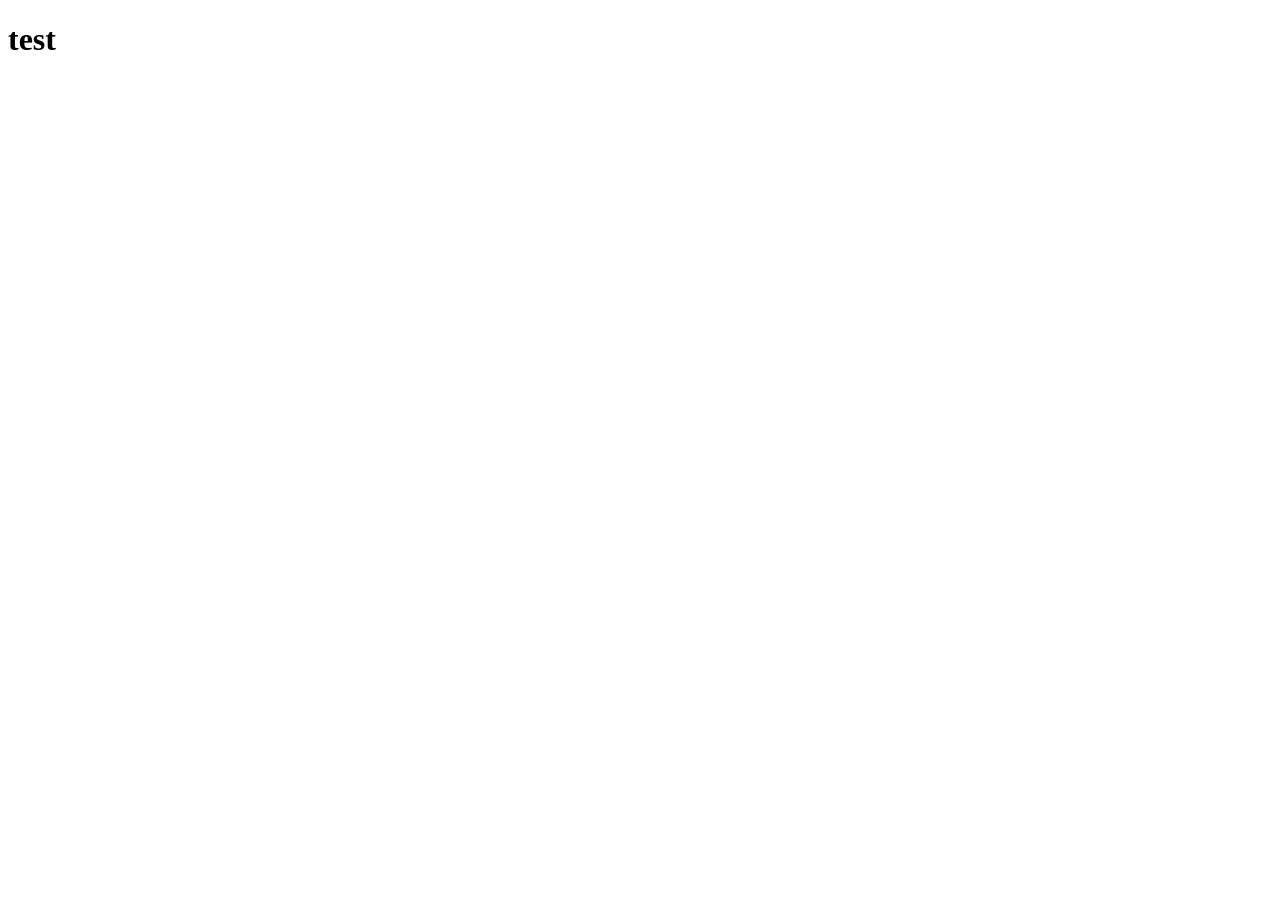
==== index.html @ ee91171e "commit1" ====
<!DOCTYPE html>
<html lang="en">
    <head>
        <meta charset="UTF-8">
        <title>Project 1</title>
        <link rel="stylesheet" href="CSS/style.css">
    </head>
    <body>
        <h1>test</h1>
    </body>
</html>
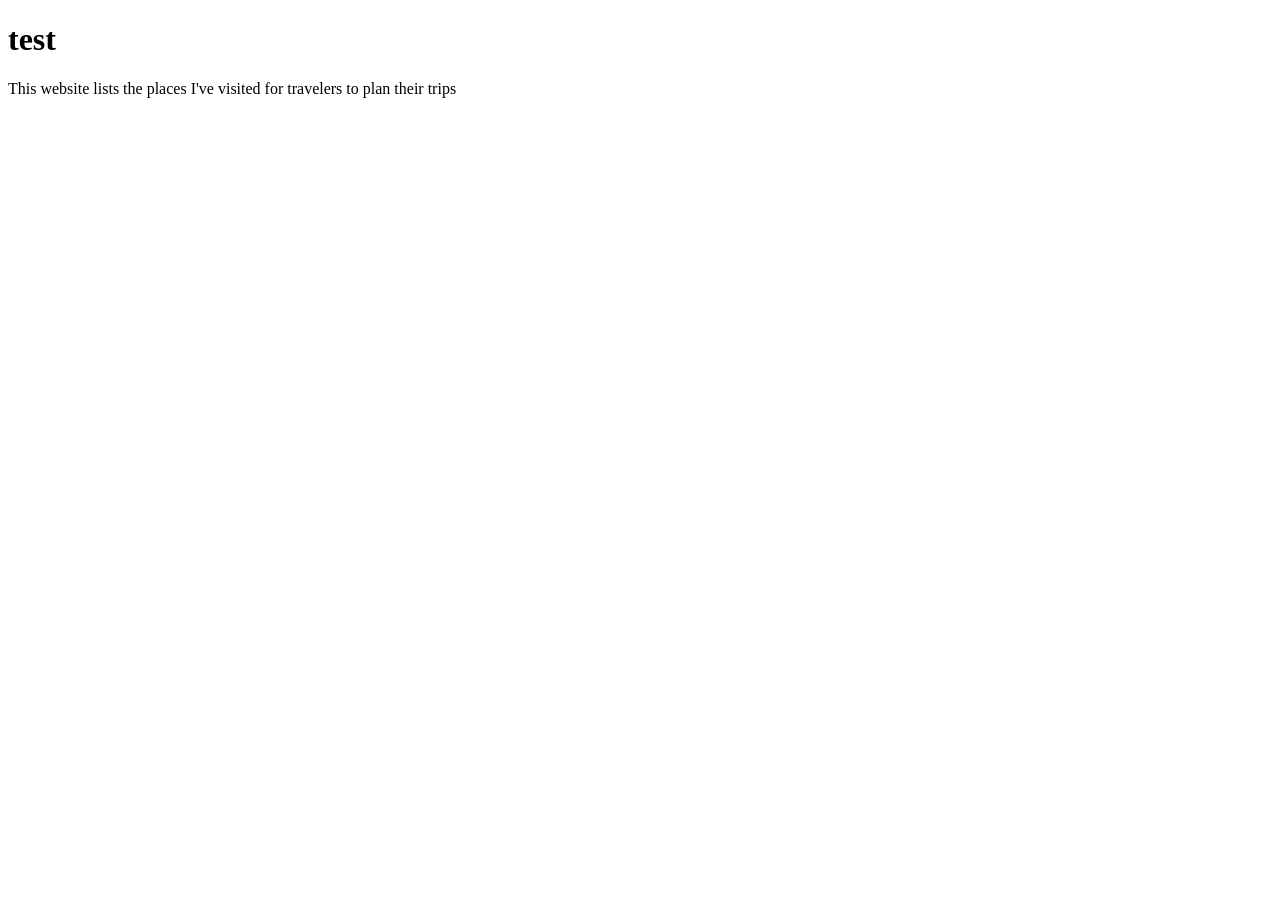
==== commit a7c95dee: "description Added a section with a description for travelers." ====
--- a/index.html
+++ b/index.html
@@ -7,5 +7,8 @@
     </head>
     <body>
         <h1>test</h1>
+        <section>
+            <p>This website lists the places I've visited for travelers to plan their trips</p>
+        </section>
     </body>
-</html>+</html>
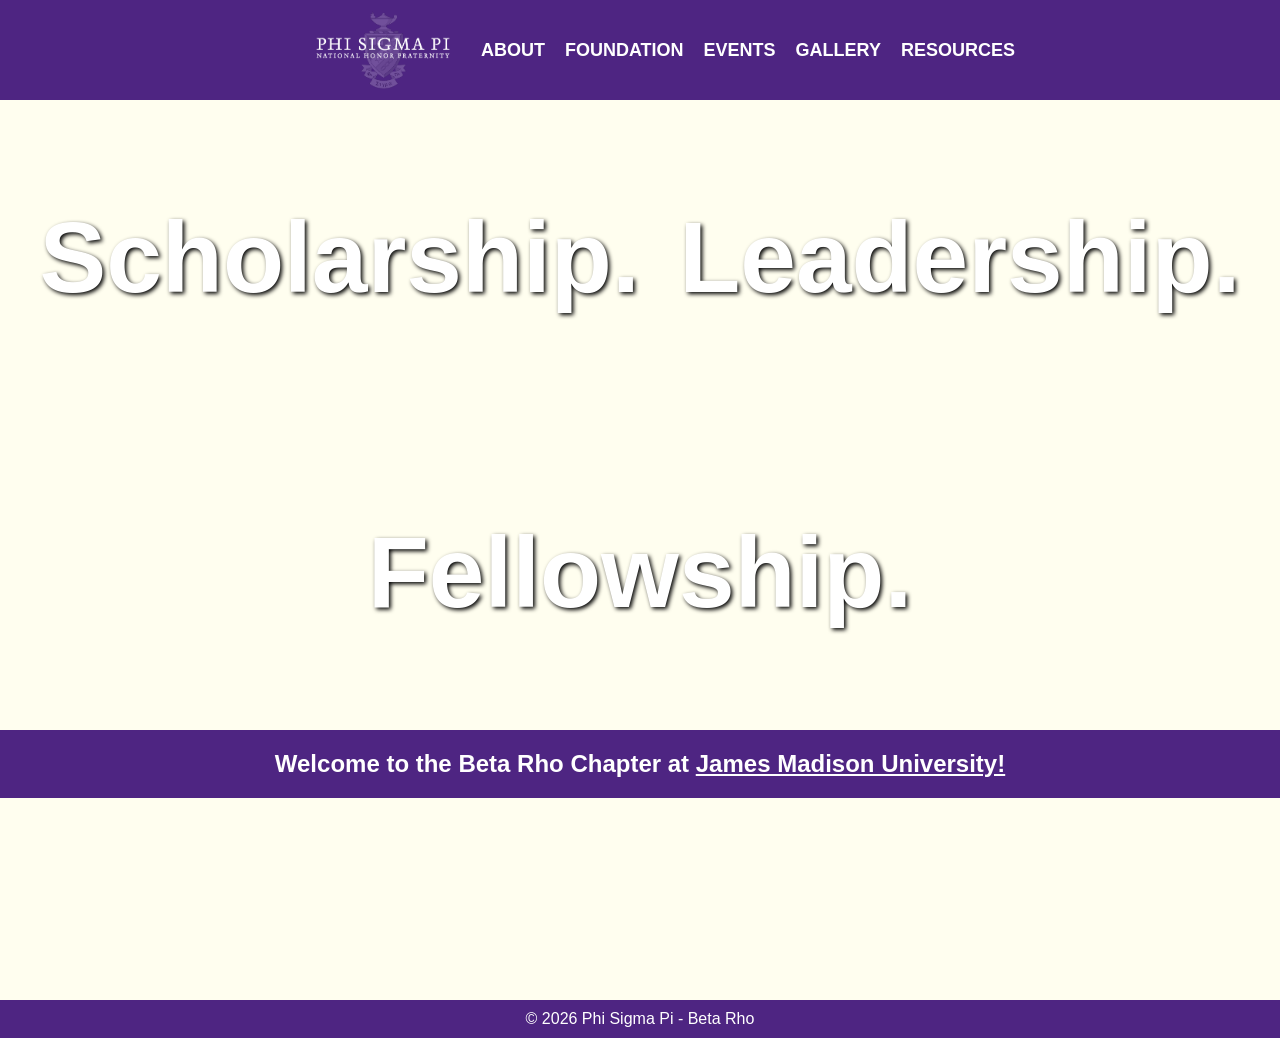
==== commit 0f9f044c: "v1.0" ====
--- a/index.html
+++ b/index.html
@@ -2,13 +2,37 @@
 <html lang="en">
     <head>
         <meta charset="UTF-8">
-        <title>Project 1</title>
+        <title>Phi Sigma Pi - Beta Rho</title>
         <link rel="stylesheet" href="CSS/style.css">
     </head>
     <body>
-        <h1>test</h1>
-        <section>
-            <p>This website lists the places I've visited for travelers to plan their trips</p>
-        </section>
+        <header>
+            <nav>
+                <ul>
+                    <li><a href="index.html"><img src="images/logo3.png" alt="Phi Sigma Pi Logo"></a></li>
+                    <li><a href="page1.html"><b>ABOUT</b></a></li>
+                    <li><a href="page2.html"><b>FOUNDATION</b></a></li>
+                    <li><a href="page3.html"><b>EVENTS</b></a></li>
+                    <li><a href="page4.html"><b>GALLERY</b></a></li>
+                    <li><a href="page5.html"><b>RESOURCES</b></a></li>
+                </ul>
+            </nav>
+        </header>
+
+        <main>
+            <section class="one">
+                <h1>Scholarship.</h1>
+                <h1>Leadership.</h1>
+                <h1>Fellowship.</h1>
+            </section>
+            <section class ="two">
+                <h1>Welcome to the Beta Rho Chapter at <a href="https://www.jmu.edu/index.shtml">James Madison University!</a></h1>
+
+            </section>
+        </main>
+
+        <footer>
+            <p>&copy; 2026 Phi Sigma Pi - Beta Rho</p>
+        </footer>
     </body>
 </html>
--- a/CSS/style.css
+++ b/CSS/style.css
@@ -0,0 +1,76 @@
+* {
+    margin: 0;
+    font-family: Arial;
+}
+nav {
+    display: flex;
+    font-size: 18px;
+    ul {
+        display: flex;
+        position: fixed;
+        width: 100%;
+        gap: 20px;
+        background-color: #4E2582;
+        height: 100px;
+        padding-left: 20px;
+        justify-content: center;
+        li {
+            list-style-type: none;
+            align-content: center;
+            a {
+                text-decoration: none;
+                color: white;
+                img {
+                    display: flex;
+                    justify-content: center;
+                    height: 100px;
+                }
+            }
+            a:hover {
+                color: gold;
+            }
+        }
+    }
+}
+
+main {
+    margin-top: 100px;
+    background-color: #fffeef;
+    height: 100vh;
+    section.one{
+        display: flex;
+        justify-content: space-evenly;
+        flex-wrap: wrap;
+        h1 {
+            color: white;
+            text-shadow: 2px 2px 4px #000000;
+            padding-top: 100px;
+            font-size: 100px;
+            margin-bottom: 100px;
+        }
+    }
+    section.two{
+        display: flex;
+        justify-content: center;
+        background-color: #4E2582;
+        h1 {
+            color: white;
+            margin: 20px;
+            a {
+                color: white;
+            }
+            a:hover {
+                color: gold;
+            }
+        }
+    }
+}
+
+footer {
+    bottom: 0;
+    width: 100%;
+    background-color: #4E2582;
+    color: white;
+    text-align: center;
+    padding: 10px 0;
+}
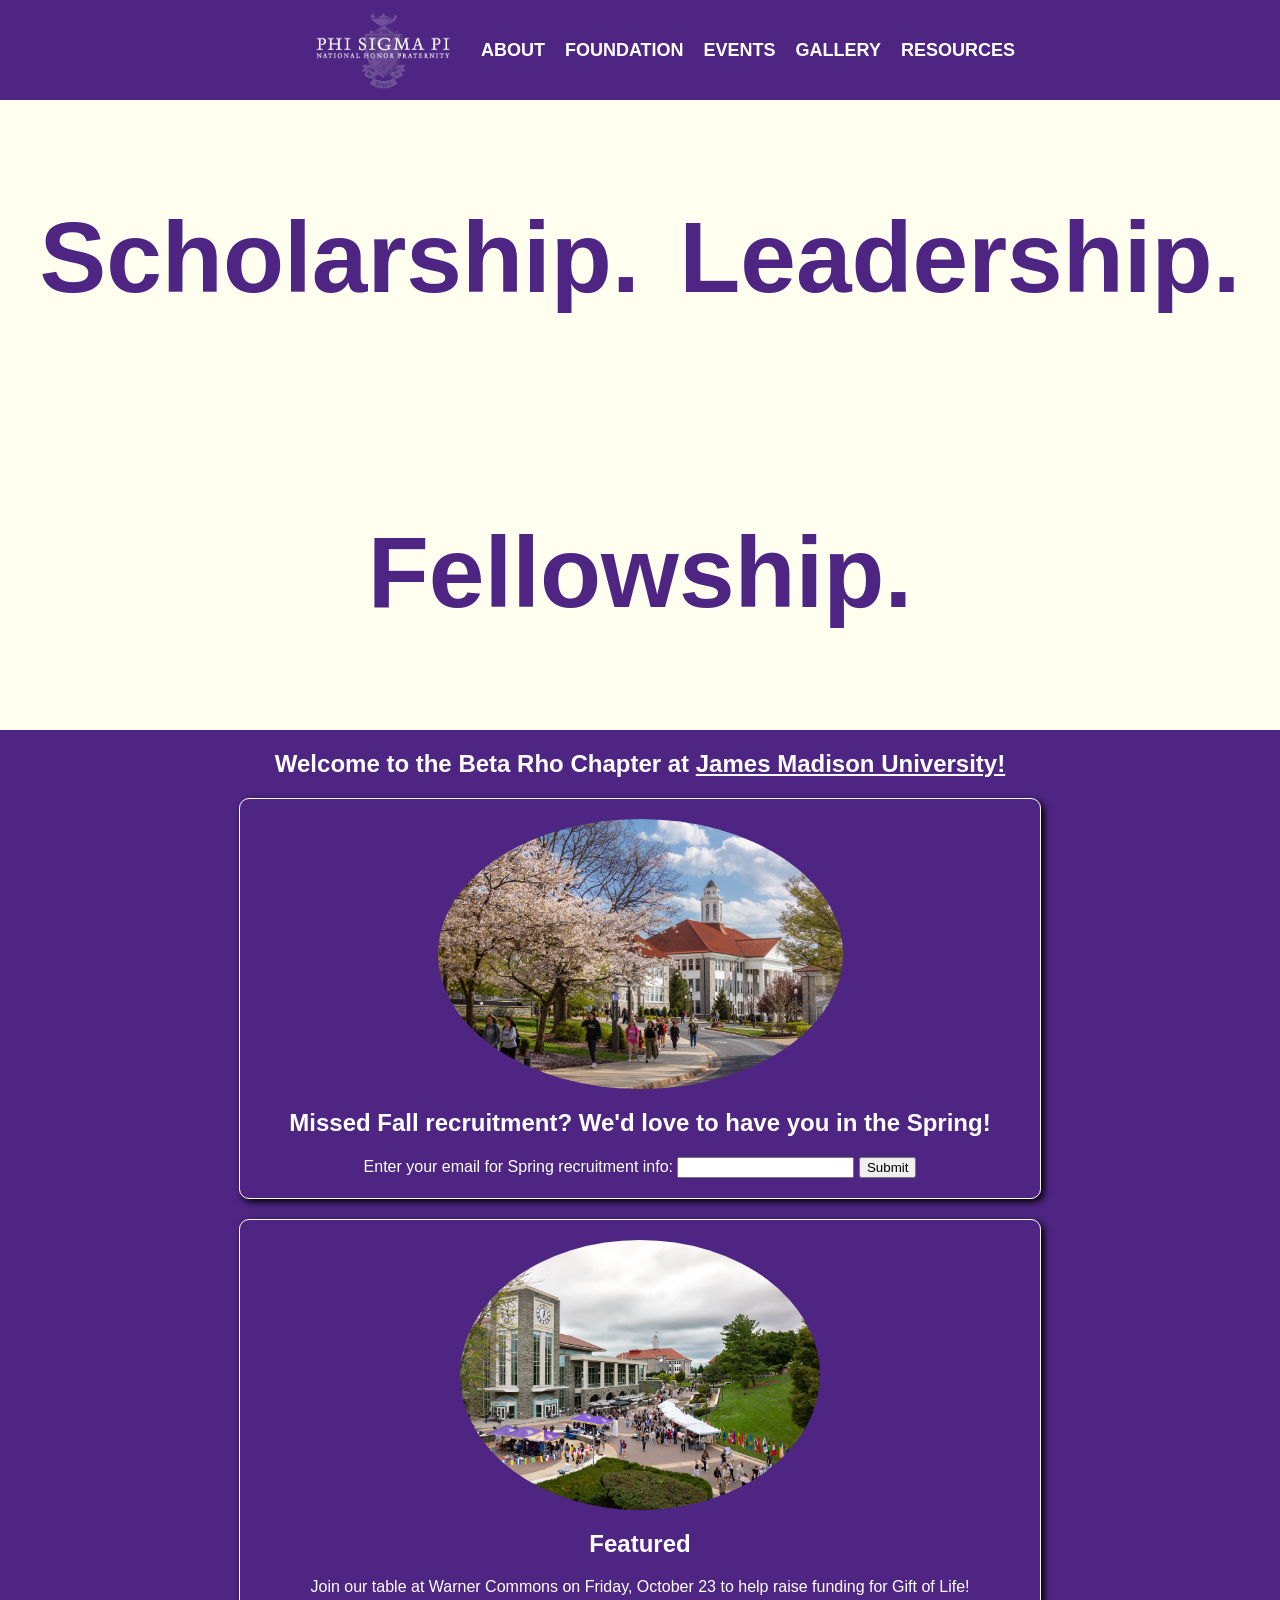
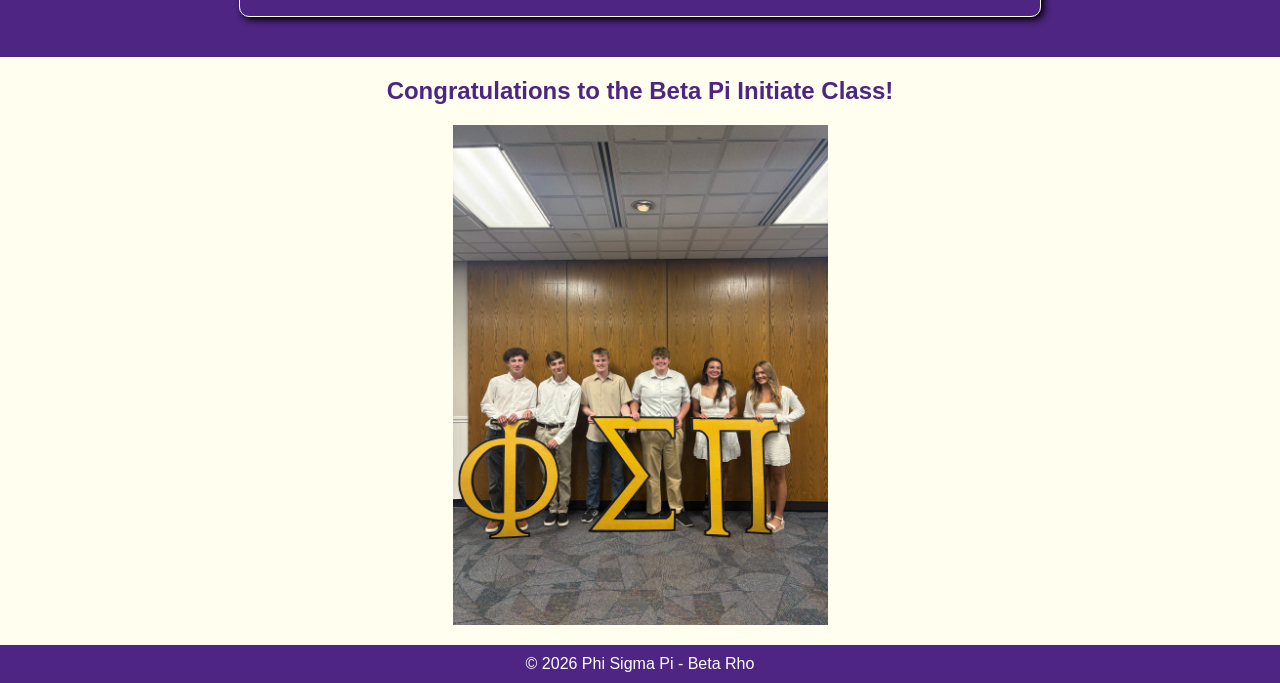
==== commit a16d2472: "v1.1" ====
--- a/index.html
+++ b/index.html
@@ -2,7 +2,7 @@
 <html lang="en">
     <head>
         <meta charset="UTF-8">
-        <title>Phi Sigma Pi - Beta Rho</title>
+        <title>Phi Sigma Pi - Beta Rho at James Madison University</title>
         <link rel="stylesheet" href="CSS/style.css">
     </head>
     <body>
@@ -25,9 +25,28 @@
                 <h1>Leadership.</h1>
                 <h1>Fellowship.</h1>
             </section>
-            <section class ="two">
+            <section class="two">
                 <h1>Welcome to the Beta Rho Chapter at <a href="https://www.jmu.edu/index.shtml">James Madison University!</a></h1>
-
+                <aside>
+                    <aside class="left">
+                        <img src="images/spring.jpg" alt="Spring Campus">
+                        <h2>Missed Fall recruitment? We'd love to have you in the Spring!</h2>
+                        <form action="#" id="form1">
+                            <label>Enter your email for Spring recruitment info:</label>
+                            <input type="email">
+                            <button id="bttn" type="button">Submit</button>
+                        </form>
+                    </aside>
+                    <aside class="right">
+                        <img src="images/warner.jpg" alt="Warner Commons">
+                        <h2>Featured</h2>
+                        <p>Join our table at Warner Commons on Friday, October 23 to help raise funding for Gift of Life!</p>
+                    </aside>
+                </aside>
+            </section>
+            <section class="three">
+                <h1>Congratulations to the Beta Pi Initiate Class!</h1>
+                <img src="images/betapi.jpg" alt="Beta Pi Initiate Class">
             </section>
         </main>
 
--- a/CSS/style.css
+++ b/CSS/style.css
@@ -2,6 +2,11 @@
     margin: 0;
     font-family: Arial;
 }
+
+body {
+    background-color: #fffeef;
+}
+
 nav {
     display: flex;
     font-size: 18px;
@@ -35,23 +40,21 @@
 
 main {
     margin-top: 100px;
-    background-color: #fffeef;
-    height: 100vh;
-    section.one{
+    section.one {
         display: flex;
         justify-content: space-evenly;
         flex-wrap: wrap;
         h1 {
-            color: white;
-            text-shadow: 2px 2px 4px #000000;
+            color: #4E2582;
             padding-top: 100px;
             font-size: 100px;
             margin-bottom: 100px;
         }
     }
-    section.two{
+    section.two {
         display: flex;
-        justify-content: center;
+        flex-direction: column;
+        align-items: center;
         background-color: #4E2582;
         h1 {
             color: white;
@@ -63,14 +66,80 @@
                 color: gold;
             }
         }
+        aside {
+            display: flex;
+            flex-wrap: wrap;
+            flex-direction: row;
+            color: white;
+            justify-content: space-around;
+            width: 100%;
+            margin-bottom: 20px;
+            aside.left {
+                display: flex;
+                flex-direction: column;
+                align-items: center;
+                border: 1px solid white;
+                border-radius: 10px;
+                width: 800px;
+                box-shadow: 3px 3px 7px black;
+                h2 {
+                    margin-bottom: 20px;
+                }
+                form {
+                    margin-bottom: 20px;
+                }
+                img {
+                    height: 30vh;
+                    padding: 20px;
+                    border-radius: 50%;
+                }
+            }
+            aside.right {
+                display: flex;
+                flex-direction: column;
+                align-items: center;
+                border: 1px solid white;
+                border-radius: 10px;
+                width: 800px;
+                box-shadow: 3px 3px 7px black;
+                h2 {
+                    margin-bottom: 20px;
+                }
+                p {
+                    margin-bottom: 20px;
+                }
+                img {
+                    height: 30vh;
+                    padding: 20px;
+                    border-radius: 50%;
+                }
+            }
+        }
+    }
+    section.three {
+        display: flex;
+        justify-content: center;
+        flex-direction: column;
+        align-items: center;
+        h1 {
+            color:#4E2582;
+            padding: 20px;
+        }
+        img {
+            height: 500px;
+            margin-bottom: 20px;
+        }
     }
 }
 
 footer {
-    bottom: 0;
     width: 100%;
     background-color: #4E2582;
     color: white;
     text-align: center;
     padding: 10px 0;
 }
+footer.small {
+    position: fixed;
+    bottom: 0;
+}
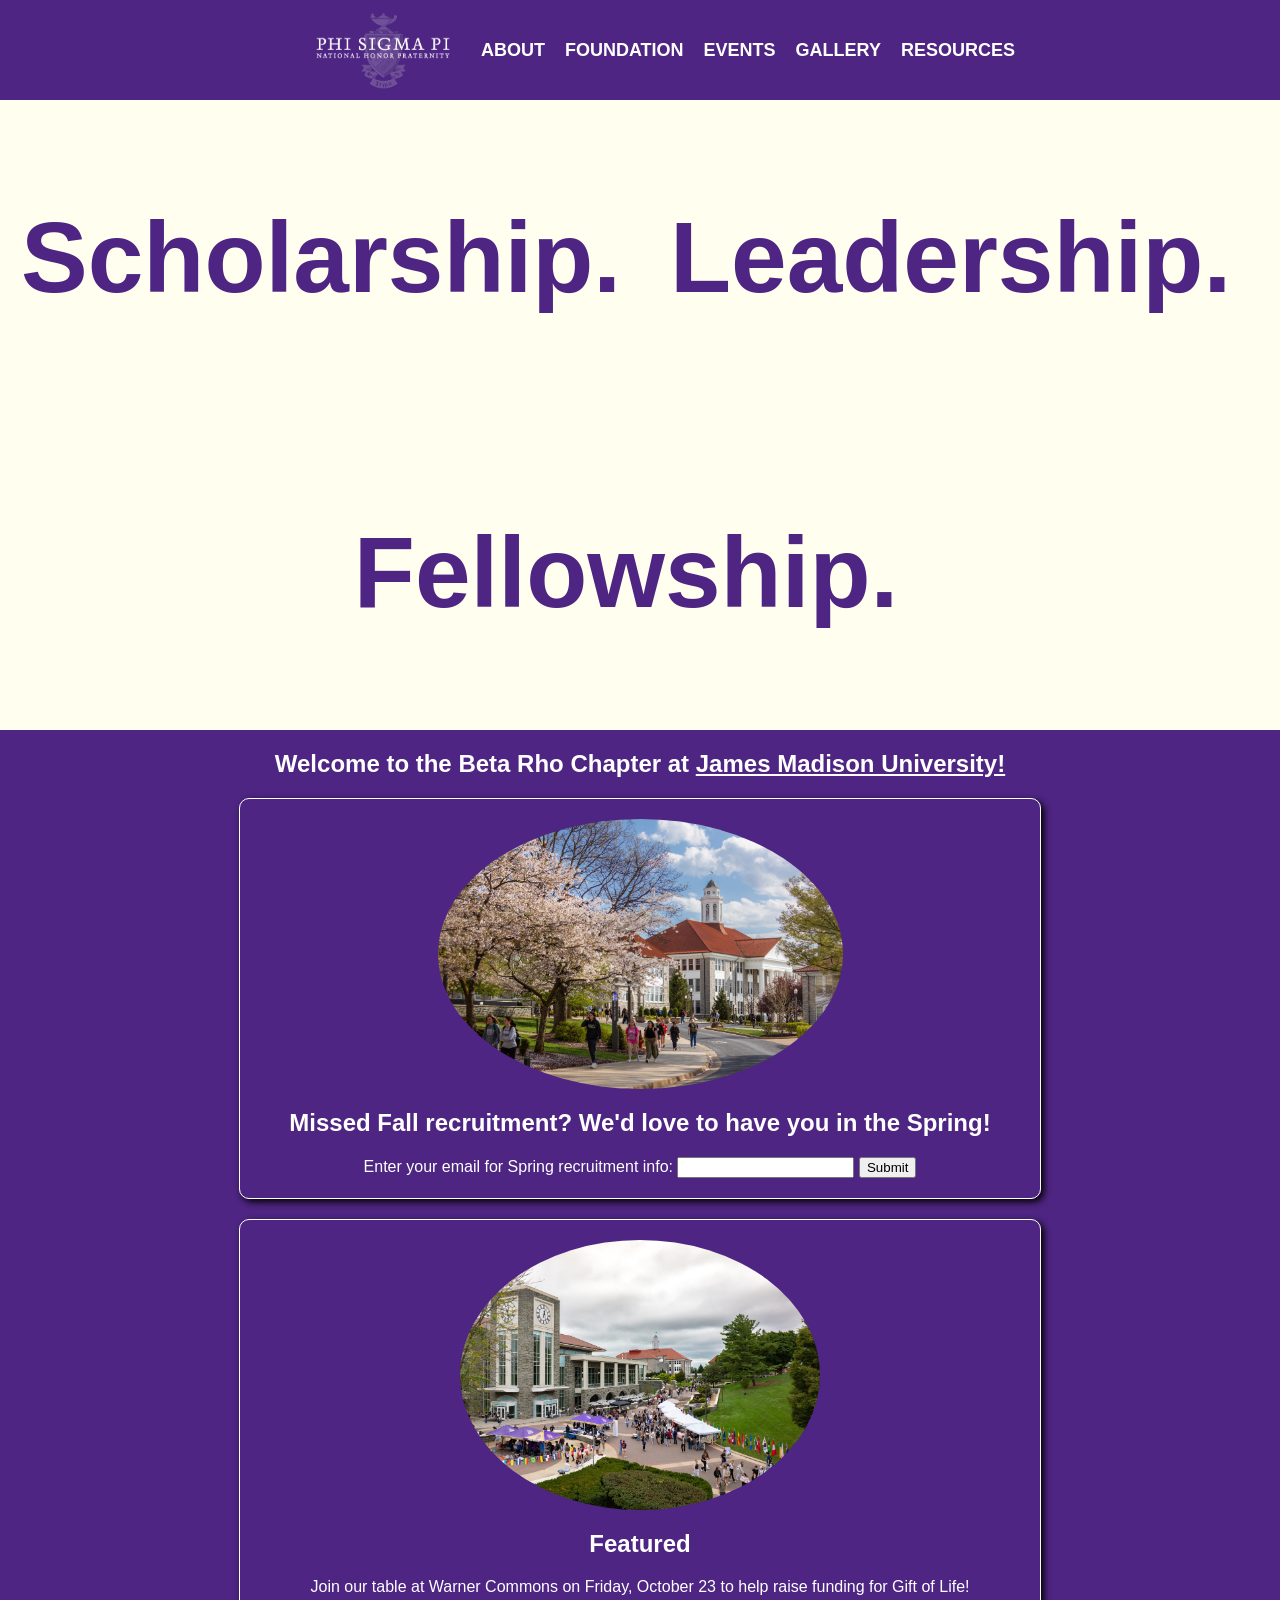
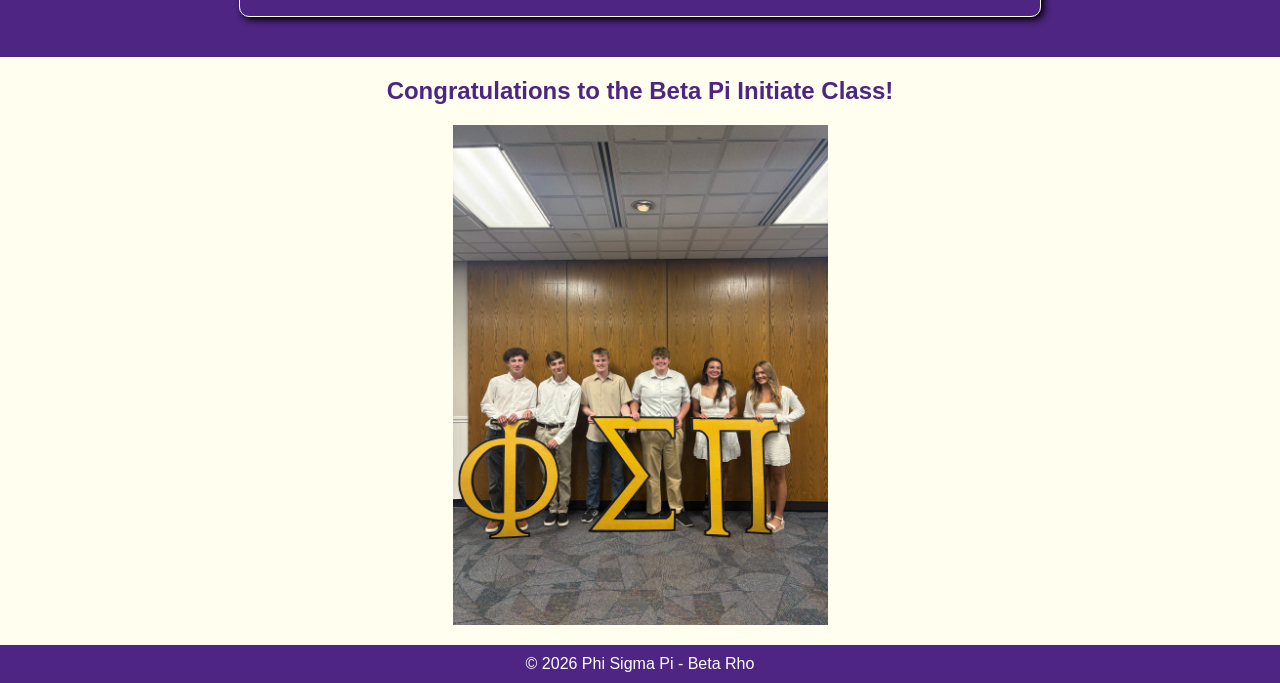
==== commit 857cd6b9: "v1.4" ====
--- a/index.html
+++ b/index.html
@@ -21,9 +21,9 @@
 
         <main>
             <section class="one">
-                <h1>Scholarship.</h1>
-                <h1>Leadership.</h1>
-                <h1>Fellowship.</h1>
+                <h1>Scholarship.&nbsp;</h1>
+                <h1>Leadership.&nbsp;</h1>
+                <h1>Fellowship.&nbsp;</h1>
             </section>
             <section class="two">
                 <h1>Welcome to the Beta Rho Chapter at <a href="https://www.jmu.edu/index.shtml">James Madison University!</a></h1>
--- a/CSS/style.css
+++ b/CSS/style.css
@@ -1,6 +1,9 @@
 * {
     margin: 0;
     font-family: Arial;
+    a:hover {
+        color: gold;
+    }
 }
 
 body {
@@ -31,9 +34,6 @@
                     height: 100px;
                 }
             }
-            a:hover {
-                color: gold;
-            }
         }
     }
 }
@@ -49,6 +49,7 @@
             padding-top: 100px;
             font-size: 100px;
             margin-bottom: 100px;
+            font-family:Impact, Haettenschweiler, 'Arial Narrow Bold', sans-serif;
         }
     }
     section.two {
@@ -61,9 +62,6 @@
             margin: 20px;
             a {
                 color: white;
-            }
-            a:hover {
-                color: gold;
             }
         }
         aside {
@@ -129,6 +127,59 @@
             height: 500px;
             margin-bottom: 20px;
         }
+        aside {
+            display: flex;
+            gap: 50px;
+            align-items: center;
+            padding-left: 150px;
+            padding-right: 150px;
+            img {
+                height: 300px;
+            }
+        }
+        div {
+            position: absolute;
+            height: 100px;
+            width: 100px;
+            border-radius: 50%;
+            background-color: #4E2582;
+            transform: rotate(-45deg);
+            color: white;
+            display: flex;
+            justify-content: center;
+            align-items: center;
+            bottom: 50px;
+            left: 30px;
+        }
+        section {
+            display: flex;
+            flex-wrap: wrap;
+            gap: 20px;
+            p {
+                height: 150px;
+                width: 150px;
+                background-color: #4E2582;
+                color: white;
+                display: flex;
+                justify-content: center;
+                align-items: center;
+                text-align: center;
+                padding: 10px;
+            }
+        }
+    }
+    section.images {
+        margin-top: 20px;
+        display: flex;
+        flex-wrap: wrap;
+        height: 100vh;
+        gap: 2px;
+        padding: 2px;
+        overflow-y: auto;
+        img {
+            flex-grow: 1;
+            height: 300px;
+        }
     }
 }
 
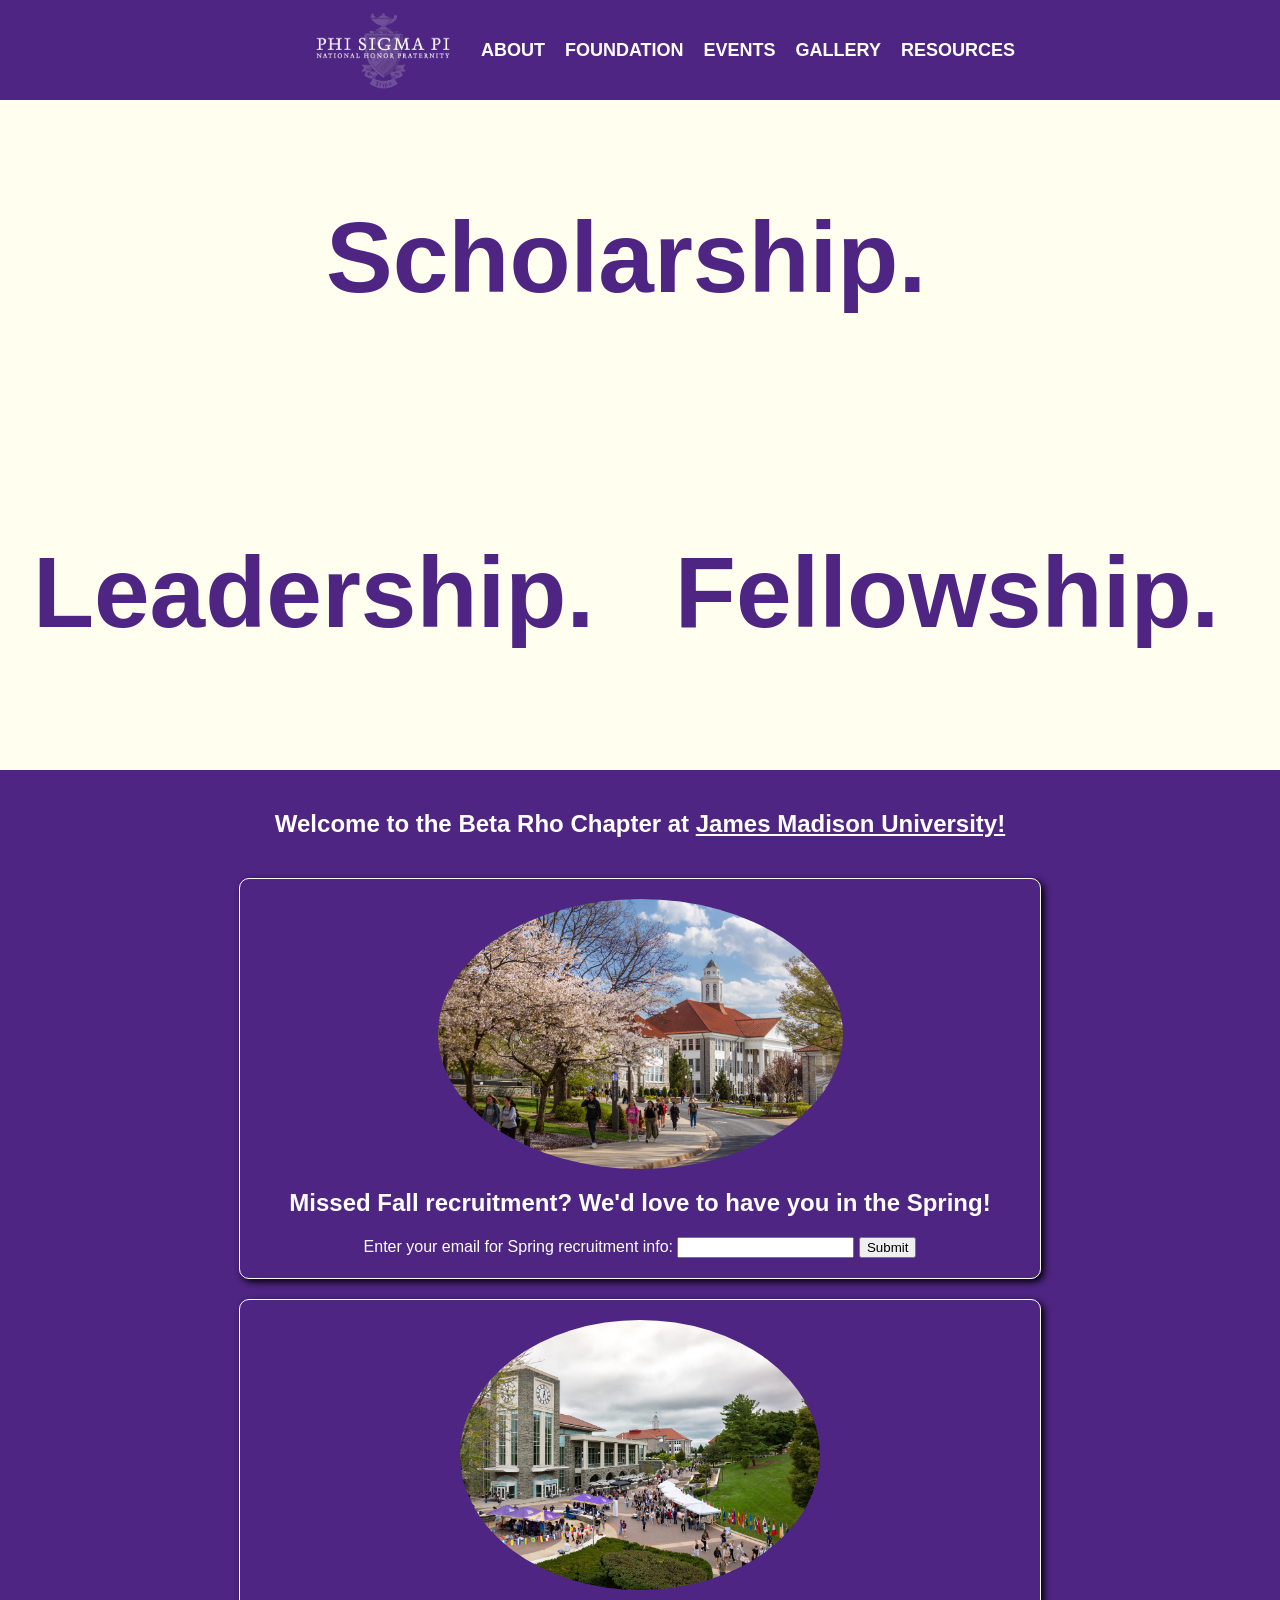
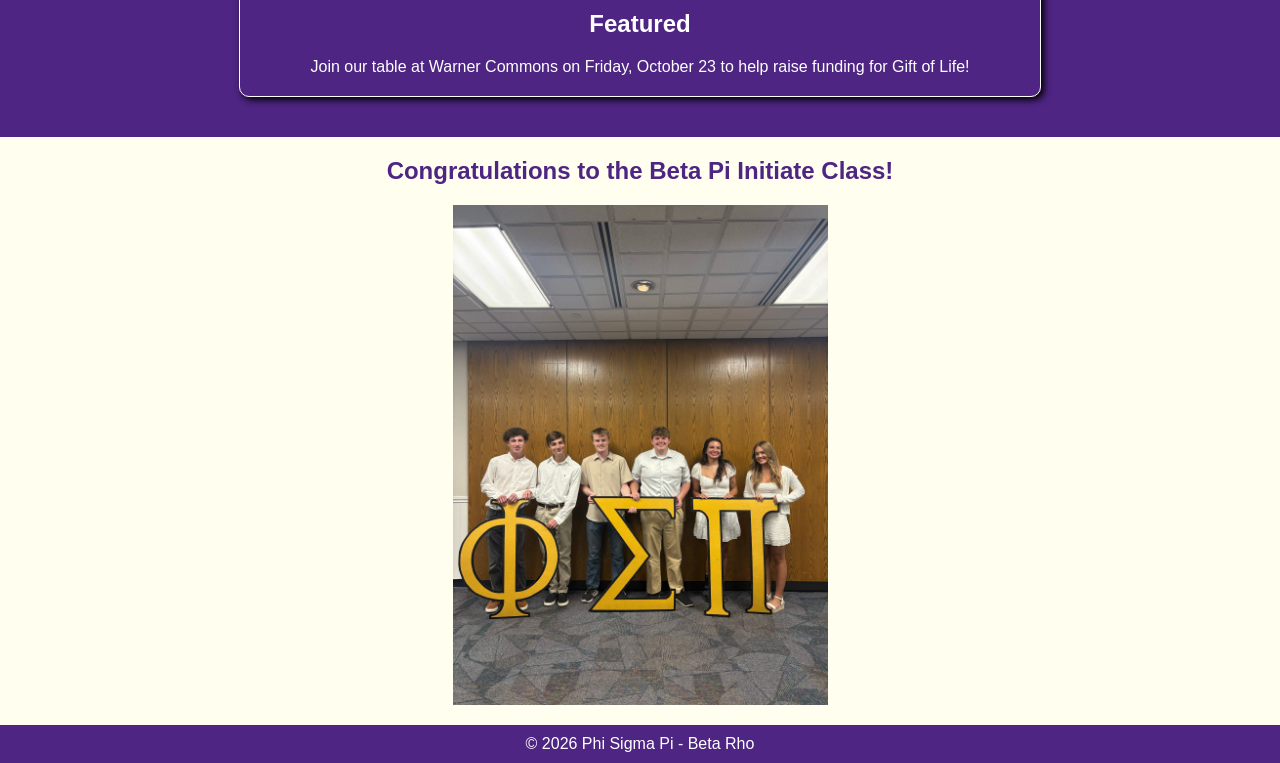
==== commit 0a70bdf3: "v2.0" ====
--- a/index.html
+++ b/index.html
@@ -2,12 +2,13 @@
 <html lang="en">
     <head>
         <meta charset="UTF-8">
+        <meta name="viewport" content="width=device-width, initial-scale=1.0">
         <title>Phi Sigma Pi - Beta Rho at James Madison University</title>
         <link rel="stylesheet" href="CSS/style.css">
     </head>
     <body>
         <header>
-            <nav>
+            <nav> <!-- Nav bar at top -->
                 <ul>
                     <li><a href="index.html"><img src="images/logo3.png" alt="Phi Sigma Pi Logo"></a></li>
                     <li><a href="page1.html"><b>ABOUT</b></a></li>
@@ -20,7 +21,7 @@
         </header>
 
         <main>
-            <section class="one">
+            <section class="one"> <!-- Three legs of the PSP tripod -->
                 <h1>Scholarship.&nbsp;</h1>
                 <h1>Leadership.&nbsp;</h1>
                 <h1>Fellowship.&nbsp;</h1>
@@ -28,29 +29,29 @@
             <section class="two">
                 <h1>Welcome to the Beta Rho Chapter at <a href="https://www.jmu.edu/index.shtml">James Madison University!</a></h1>
                 <aside>
-                    <aside class="left">
+                    <aside class="left"> <!-- Left side (or top depending on screen size I suppose) for Spring Rush -->
                         <img src="images/spring.jpg" alt="Spring Campus">
                         <h2>Missed Fall recruitment? We'd love to have you in the Spring!</h2>
-                        <form action="#" id="form1">
+                        <form action="#" id="form1"> <!-- form with built-in validation -->
                             <label>Enter your email for Spring recruitment info:</label>
                             <input type="email">
                             <button id="bttn" type="button">Submit</button>
                         </form>
                     </aside>
-                    <aside class="right">
+                    <aside class="right"> <!-- Right side (or bottom) for next event -->
                         <img src="images/warner.jpg" alt="Warner Commons">
                         <h2>Featured</h2>
                         <p>Join our table at Warner Commons on Friday, October 23 to help raise funding for Gift of Life!</p>
                     </aside>
                 </aside>
             </section>
-            <section class="three">
+            <section class="three"> <!-- Shows off new initiates -->
                 <h1>Congratulations to the Beta Pi Initiate Class!</h1>
                 <img src="images/betapi.jpg" alt="Beta Pi Initiate Class">
             </section>
         </main>
 
-        <footer>
+        <footer> <!-- Simple footer -->
             <p>&copy; 2026 Phi Sigma Pi - Beta Rho</p>
         </footer>
     </body>
--- a/CSS/style.css
+++ b/CSS/style.css
@@ -1,6 +1,6 @@
 * {
     margin: 0;
-    font-family: Arial;
+    font-family: Arial; /* font 1 */
     a:hover {
         color: gold;
     }
@@ -15,7 +15,7 @@
     font-size: 18px;
     ul {
         display: flex;
-        position: fixed;
+        position: fixed; /* position fixed (first type of position used) */
         width: 100%;
         gap: 20px;
         background-color: #4E2582;
@@ -40,6 +40,10 @@
 
 main {
     margin-top: 100px;
+    h1 {
+        color:#4E2582;
+        padding: 20px;
+    }
     section.one {
         display: flex;
         justify-content: space-evenly;
@@ -49,7 +53,7 @@
             padding-top: 100px;
             font-size: 100px;
             margin-bottom: 100px;
-            font-family:Impact, Haettenschweiler, 'Arial Narrow Bold', sans-serif;
+            font-family:Impact, Haettenschweiler, 'Arial Narrow Bold', sans-serif; /* font 2 */
         }
     }
     section.two {
@@ -72,7 +76,7 @@
             justify-content: space-around;
             width: 100%;
             margin-bottom: 20px;
-            aside.left {
+            aside.left, aside.right {
                 display: flex;
                 flex-direction: column;
                 align-items: center;
@@ -80,10 +84,7 @@
                 border-radius: 10px;
                 width: 800px;
                 box-shadow: 3px 3px 7px black;
-                h2 {
-                    margin-bottom: 20px;
-                }
-                form {
+                h2, form, p {
                     margin-bottom: 20px;
                 }
                 img {
@@ -92,26 +93,6 @@
                     border-radius: 50%;
                 }
             }
-            aside.right {
-                display: flex;
-                flex-direction: column;
-                align-items: center;
-                border: 1px solid white;
-                border-radius: 10px;
-                width: 800px;
-                box-shadow: 3px 3px 7px black;
-                h2 {
-                    margin-bottom: 20px;
-                }
-                p {
-                    margin-bottom: 20px;
-                }
-                img {
-                    height: 30vh;
-                    padding: 20px;
-                    border-radius: 50%;
-                }
-            }
         }
     }
     section.three {
@@ -119,7 +100,7 @@
         justify-content: center;
         flex-direction: column;
         align-items: center;
-        h1 {
+        h1, h2 {
             color:#4E2582;
             padding: 20px;
         }
@@ -138,7 +119,7 @@
             }
         }
         div {
-            position: absolute;
+            position: absolute; /* position absolute (second position used) */
             height: 100px;
             width: 100px;
             border-radius: 50%;
@@ -155,6 +136,7 @@
             display: flex;
             flex-wrap: wrap;
             gap: 20px;
+            justify-content: center;
             p {
                 height: 150px;
                 width: 150px;
@@ -180,6 +162,38 @@
             flex-grow: 1;
             height: 300px;
         }
+        h2 {
+            color:#4E2582;
+            padding: 20px;
+        }
+    }
+    section.four {
+        display: flex;
+        justify-content: space-evenly;
+        padding-top: 80px;
+        h1, h2 {
+            color:#4E2582;
+            padding-bottom: 20px;
+            padding-top: 20px;
+            text-align: center;
+        }
+        ul {
+            margin: 0px;
+            padding: 0px;
+        }
+        ol {
+            margin-left: 25px;
+            margin-right: 25px;
+            padding-bottom: 25px;
+        }
+        section {
+            width: 420px;
+            border: 3px solid #4E2582;
+            border-radius: 10px;
+            display: flex;
+            flex-direction: column;
+            align-items: center;
+        }
     }
 }
 
@@ -194,3 +208,62 @@
     position: fixed;
     bottom: 0;
 }
+
+/* Small screen media query */
+@media (max-width: 800px) {
+    nav {
+        font-size: 10px;
+        ul {
+            flex-wrap: wrap;
+            height: auto;
+            gap: 10px;
+            padding: 10px;
+        }
+        ul li a img {
+            height: 50px;
+        }
+    }
+    main {
+        margin-top: 140px;
+        section.one h1 {
+            font-size: 40px;
+            padding-top: 20px;
+            margin-bottom: 20px;
+        }
+        section.two h1 {
+            font-size: 25px;
+            text-align: center;
+        }
+        section.three section p {
+            height: 100px;
+            width: 100px;
+            font-size: 15px;
+        }
+        section.images img {
+            height: 150px;
+        }
+        section.four {
+            flex-direction: column;
+            align-items: center;
+            gap: 20px;
+            padding-bottom: 60px;
+        }
+    }
+}
+/* Large screen media query */
+@media (min-width: 1500px) {
+    nav {
+        font-size: 20px;
+    }
+    main {
+        section.one h1 {
+            font-size: 100px;
+        }
+        section.four section {
+            width: 500px;
+        }
+        section.images img {
+            height: 500px;
+        }
+    }
+}
